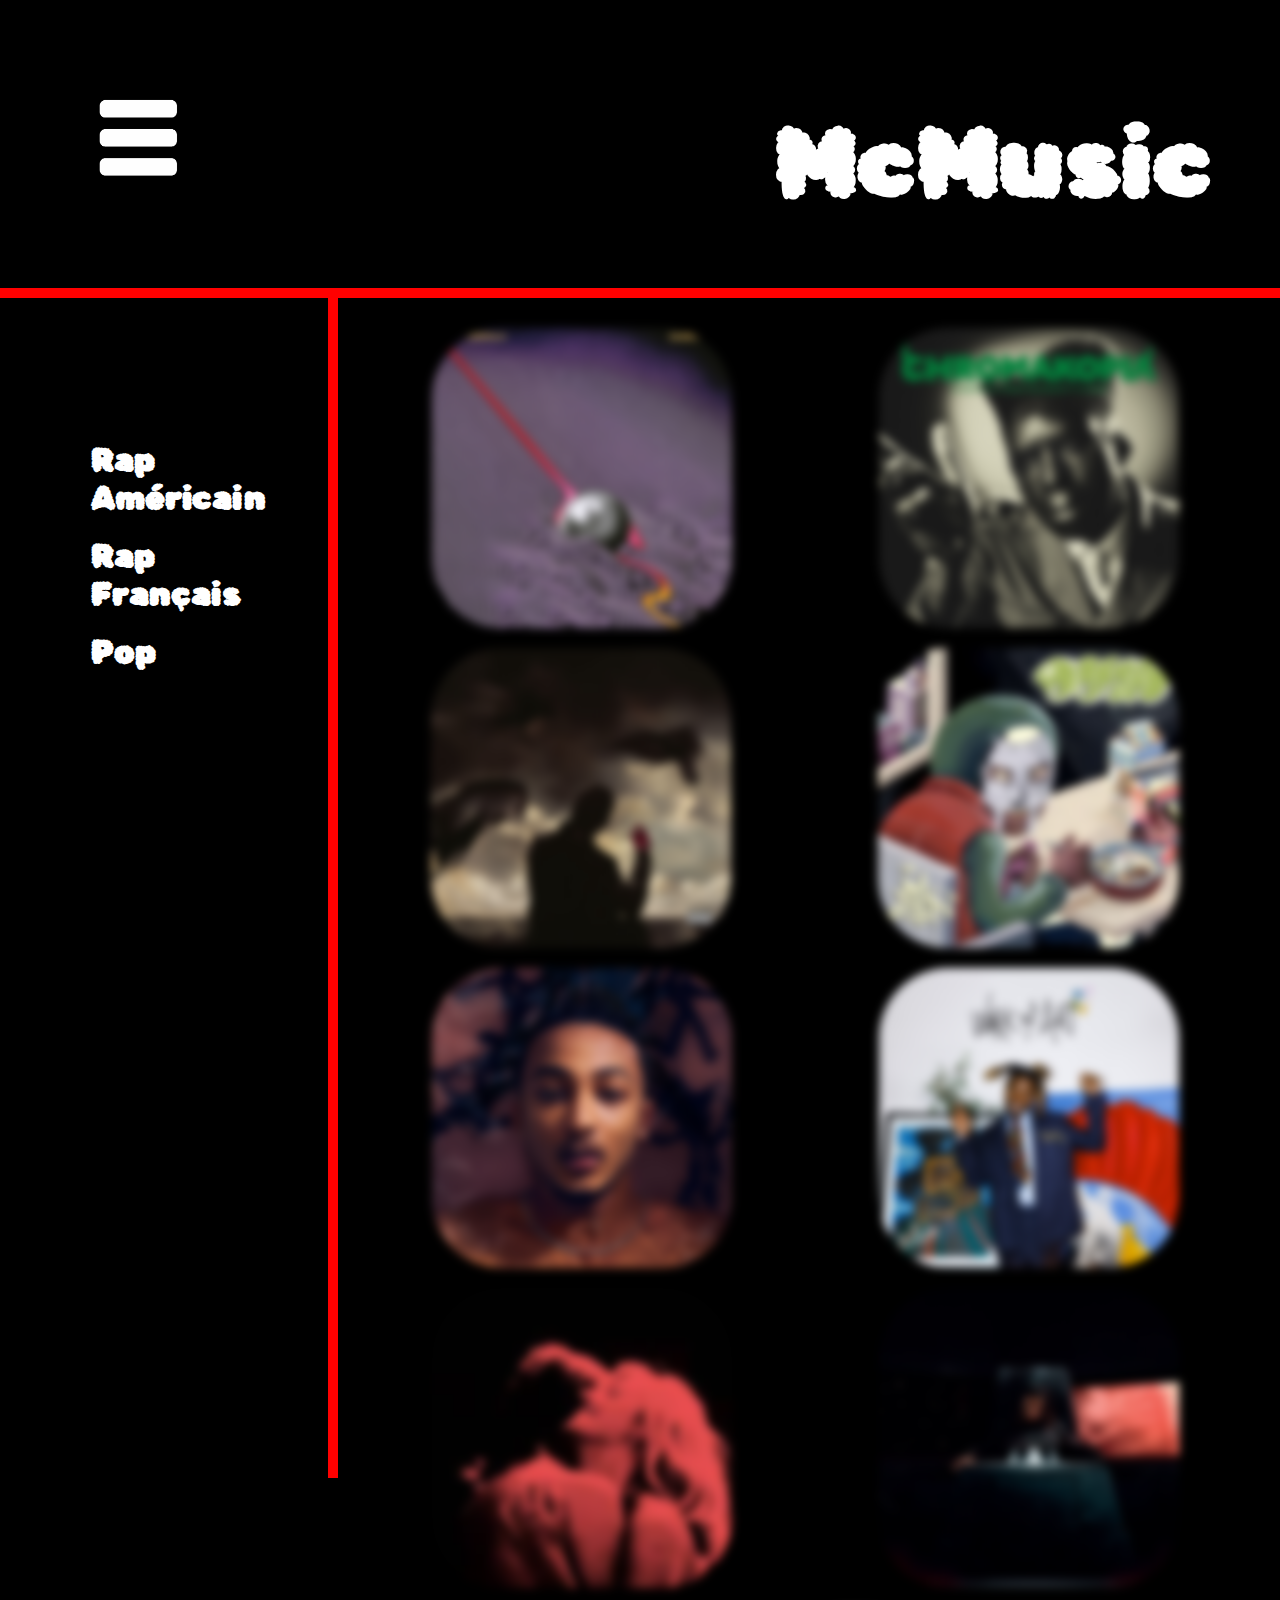
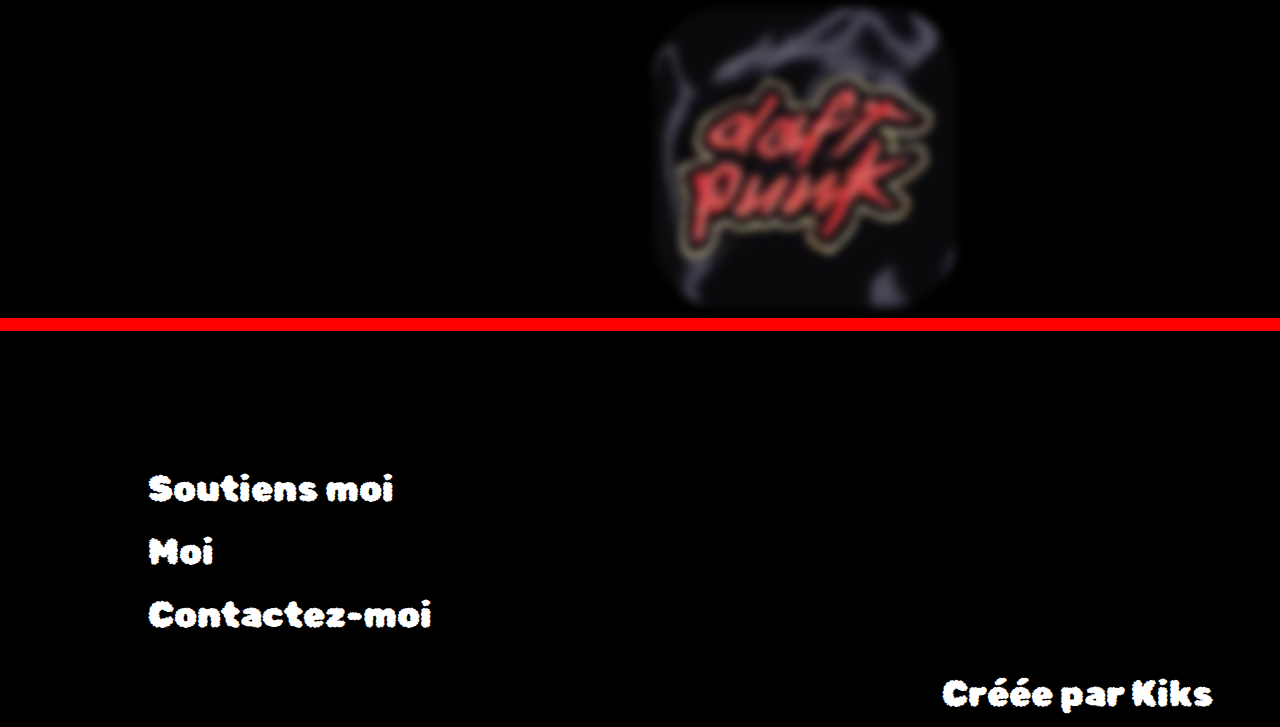
==== index.html @ dd0d84f9 "initial commit" ====
<!DOCTYPE html>
<head>
  <link rel="stylesheet" href="pages/style.css" />
  <link rel="preconnect" href="https://fonts.googleapis.com" />
  <link rel="preconnect" href="https://fonts.gstatic.com" crossorigin />
  <link
    href="https://fonts.googleapis.com/css2?family=Danfo&family=Rubik+Bubbles&display=swap"
    rel="stylesheet"
  />
  <title>McMusic</title>
  <link rel="icon"  href="images/favicon.ico" type="image/x-icon">
</head>
<body>
  <header>
  
    <div class="navbar2">
      <a
        href="https://youtube.com/shorts/0w1eVJsKOZc?si=mjb_yM-nrrm7WOG3"
        target="_blank"
      >
        <img src="images/home.png" width="100" height="100" alt="home" />
      </a>

      <div class="titre">
        <h1>McMusic</h1>
        
      </div>
    </div>
  
  </header>
  <main>
    <nav>
      <div class="barre2">
        <h1>
          <ul>
            <li><a href="pages/RapAmericain.html"> Rap Américain</a></li>
            <li><a href="pages/RapFrançais.html">Rap Français</a></li>
            <li><a href="pages/pop.html">Pop</a></li>
          </ul>
        </h1>
      </div>
    </nav>
    <div class="box">
      <a
        href="https://open.spotify.com/intl-fr/album/79dL7FLiJFOO0EoehUHQBv?si=cb1c4de68fec49e8"
        target="_blank"
        ><img class="contenu" src="images/currents.jpg" height="100%" alt="Currents"
      /></a>

      <a
        href="https://open.spotify.com/intl-fr/album/0U28P0QVB1QRxpqp5IHOlH?si=6iTqf8IkRnmlhOjdAqL4yQ"
        target="_blank"
      >
        <img class="contenu" src="images/chromakopia.jpg" height="100%" alt="Chromakopia"
      /></a>
      <a
        href="https://open.spotify.com/intl-fr/album/1LtG5P8cNErCsn1DZMVbrz?si=KaTmlNV5TAu-QyefADEnnQ"
        target="_blank"
      >
        <img class="contenu" src="images/histoire.jpg" height="100%" alt="L'Etrange Histoire De Mr.Anderson "
      /></a>
      <a
        href="https://open.spotify.com/intl-fr/album/1UcS2nqUhxrZjrBZ3tHk2N?si=KgOEfLtlSMKNkhXCoItyvg"
        target="_blank"
      >
        <img class="contenu" src="images/mmfood.jpg" height="100%" alt="MM... Food"
      /></a>
      <a
        href="https://open.spotify.com/intl-fr/album/2JQGzY8aNTwefM5JBoL5M7?si=rCSeg8nCRJu37VVrQwpFBA"
        target="_blank"
      >
        <img class="contenu" src="images/imad.jpg" height="100%" alt="Imad"
      /></a>
      <a
        href="https://open.spotify.com/intl-fr/album/2O9VJaLSnwjZ2HPpMaVoPU?si=U-B9YjwORVOWQMkELwdv3A"
        target="_blank"
      >
        <img class="contenu" src="images/Asake-Work-of-Art.jpg" height="100%" alt="Work Of Art"
      /></a>
      <a
        href="https://open.spotify.com/intl-fr/album/4Hai0uVzRbyTSaTPzxTY4e?si=VdohkDpPRZ2p3CzgEGvQHg"
        target="_blank"
      >
        <img class="contenu" src="images/tvgirl.jpg" height="100%" alt="French Exit"
      /></a>
      <a
        href="https://open.spotify.com/intl-fr/album/7HaPwKhzyLkPAJYi8BfugU?si=ec30b7665d1f404e"
        target="_blank"
      >
        <img class="contenu" src="images/luv2.jpg" height="100%" alt="Mustafar"
      /></a>
      <a
        href="https://open.spotify.com/intl-fr/album/5uRdvUR7xCnHmUW8n64n9y?si=60417b015455453f"
        target="_blank"
      >
        <img class="contenu" src="images/homework.jpg" height="100%" alt="Homework"
      /></a>
    </div>
  </main>
  <footer>
    <div class="footer2">
      <ul>
        <li ><a href="https://www.fnac.com/a18555796/Asake-Work-Of-Art-Vinyle-Tricolore-Vinyle-album" target="_blank">Soutiens moi </a></li>
        <li><a href="pages/moi.html">Moi</a> </li>
        <li ><a href="https://www.instagram.com/kili_db/?hl=fr" target="_blank"> Contactez-moi </a></li>
      </ul>
      <div class="texte">
        <a href="https://open.spotify.com/user/skyloz78?si=ed8890b3d9a9453b" target="_blank">
          Créée par Kiks</a
        ></a>
      </div>
    </div>
  </footer>
</body>
---- pages/style.css ----
body {
  background-color: black;
  color: white;
  font-family: "Rubik Bubbles", system-ui;
}

main {
  display: flex;
  width: 100%;
  margin: 0;
}
header {
  background-color: red;
  padding: 100px;
  width: 89%;
  position: relative;
  height: 110px;
  margin-left: -20px;
  margin-top: -20px;
}

.navbar2 {
  background-color: black;
  padding: 100px;
  width: 100%;
  margin-left: -100px;
  margin-top: -100px;
  height: 100px;
  position: relative;
}
footer {
  background-color: red;
  padding: 100px;
  width: 89%;
  position: relative;
  height: 110px;
  margin-left: -20px;
  margin-top: -20px;
  font-size: 4vh;
}

.footer2 {
  background-color: black;
  padding: 100px;
  width: 100%;
  margin-left: -100px;
  margin-top: -87px;
  height: 100px;
  position: relative;
}
.footer .texte {
  display: flex;
  position: relative;
  justify-content: end;
  height: 200px;
}
nav {
  background-color: red;
  padding: 50px;
  height: 120vh;
  width: 250px;
  position: relative;
  margin-left: -20px;
}
.barre2 {
  background-color: black;
  padding: 70px;
  height: 130vh;
  width: 200px;
  margin-left: -50px;
  margin-top: -50px;
  position: relative;
}

.box {
  display: flex;
  flex: 1;
  justify-content: space-around;
  flex-wrap: wrap;
  flex-direction: row;
  margin-top: 50px;
  margin-left: 70px;
  margin: 20px;
}
.box img {
  filter: blur(5px);
  transition: 0.5s;
}
.box :hover img {
  filter: blur(0px);
  height: 350px;
  transition: 0.5s;
}
.contenu {
  display: flex;
  align-items: center;
  justify-content: center;
  height: 300px;
  flex-basis: calc(30% - 20px);
  margin: 10px;
  border-radius: 70px;
}
.contenu2 {
  display: flex;
  align-items: center;
  justify-content: start;
  height: 300px;
  flex-basis: calc(100% - 20px);
  margin: 10px;
  flex-direction: column;
  font-size: 3vh;
}
.contenu2 h2 {
  font-size: 4vh;
}

.titre {
  display: flex;
  justify-content: end;
  margin-top: -150px;
  font-size: 300%;
  cursor: default;

  font-weight: 200;
}
.titre :hover {
  transition: 10s;
  background-image: url(https://www.icegif.com/wp-content/uploads/2022/09/icegif-1624.gif);
  background-size: cover;
  background-position: center;
  color: red;
}

.titre img {
  display: none;
}
.titre :hover img {
  display: block;
}
ul {
  list-style-type: none;
  cursor: default;
}
li {
  margin: 20px;
}
a {
  text-decoration: none;
  color: inherit;
}
.texte {
  display: flex;
  justify-content: end;
}
h1 {
  display: flex;
  justify-content: center;
}
.moi {
  display: flex;
  align-items: center;
  margin-top: 10vh;
  flex-direction: column;
}

.imgmoi {
  position: relative;
  width: 50vh;
  height: 50vh;
}

.imgmoi img {
  width: 100%;
  height: 100%;
  transition: 0.5s;
}

.imgmoi:hover img {
  opacity: 0;
}

.imgmoi:hover::before {
  content: "";
  position: absolute;
  top: 0;
  left: 0;
  width: 100%;
  height: 100%;
  background-image: url("../images/hasbulla1.png");
  background-size: cover;
  background-position: center;
  opacity: 1;
}
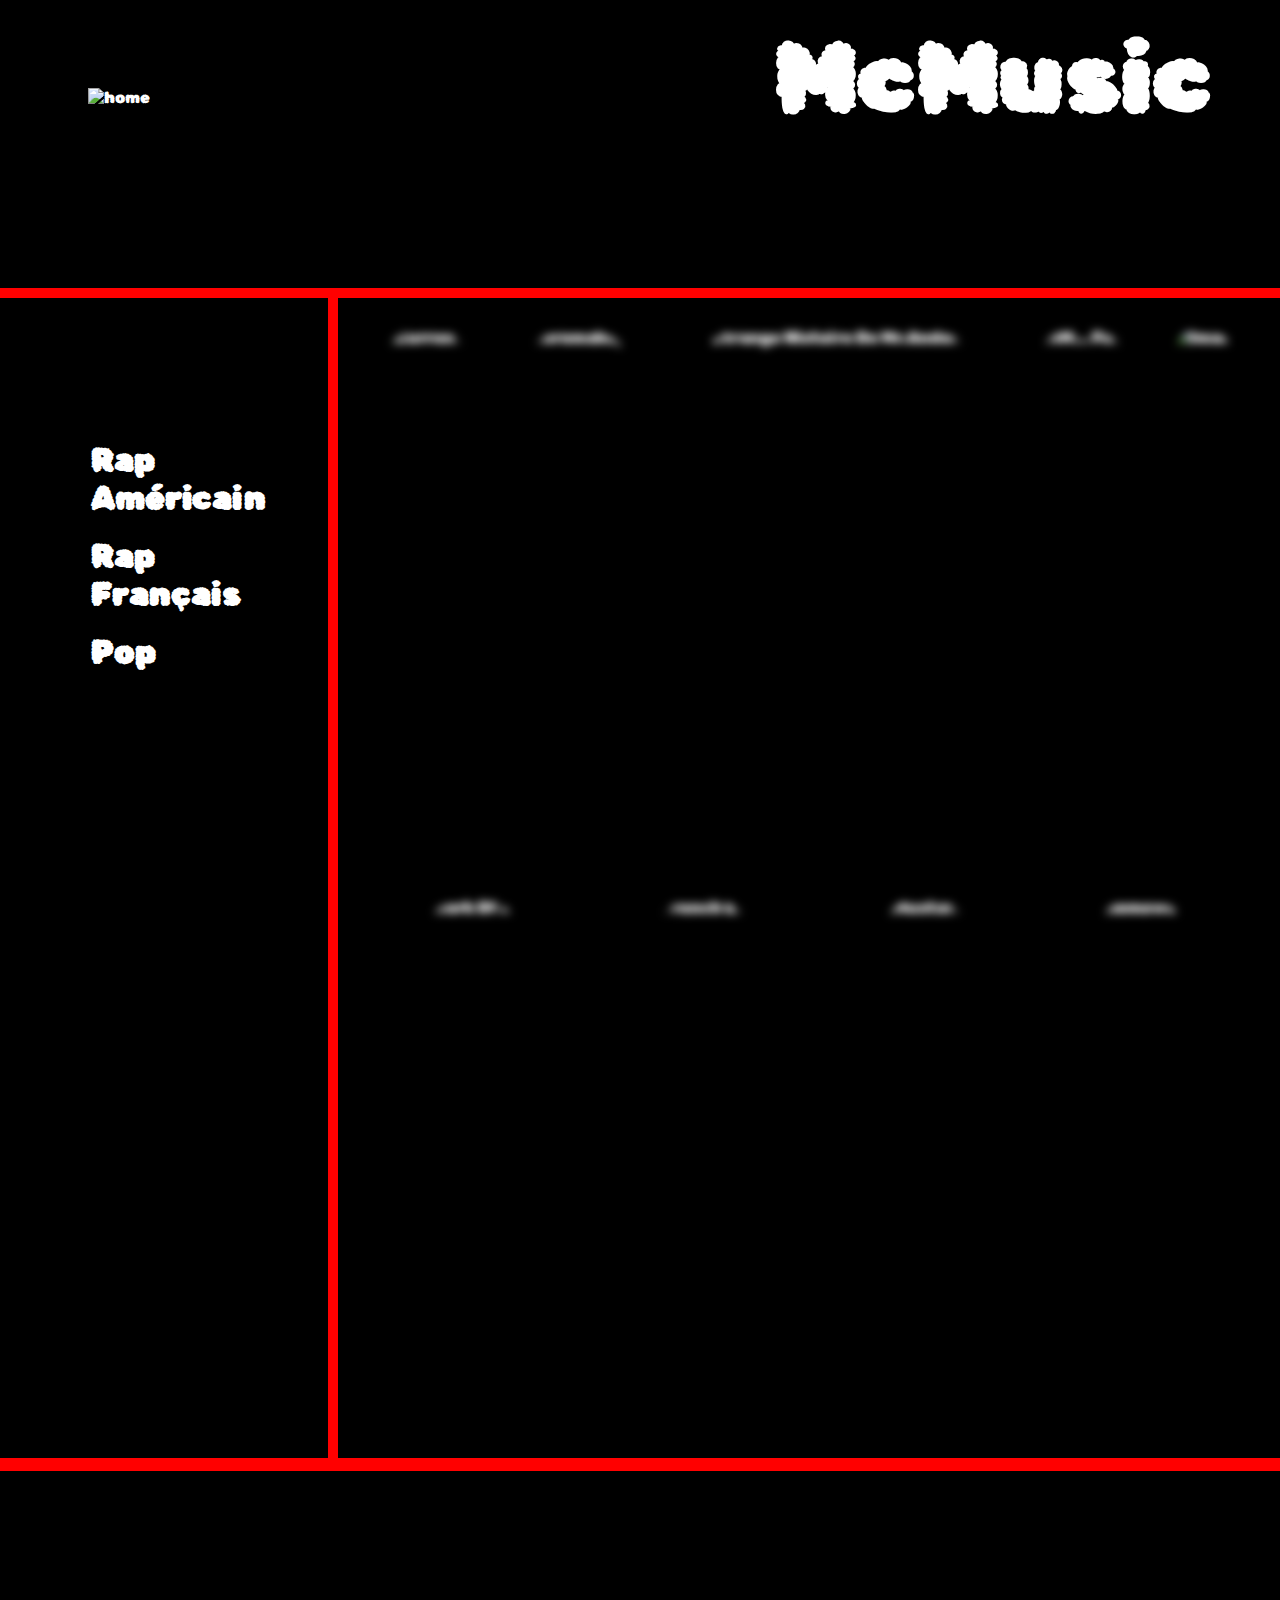
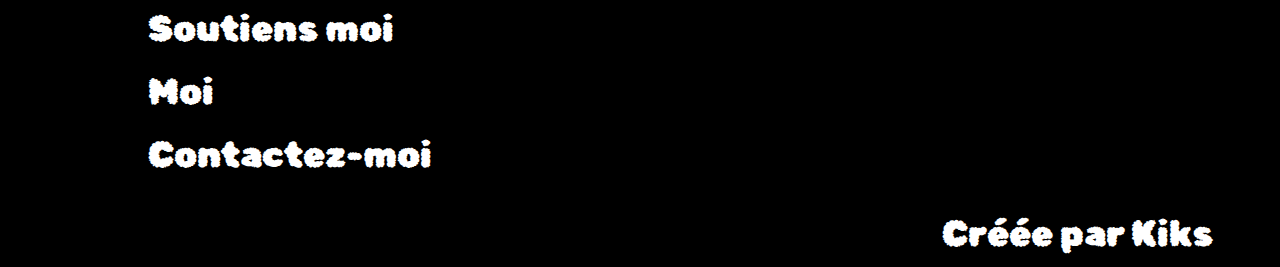
==== commit c47006b2: "Update index.html" ====
--- a/index.html
+++ b/index.html
@@ -1,5 +1,6 @@
 <!DOCTYPE html>
 <head>
+  <meta charset="UTF-8">
   <link rel="stylesheet" href="pages/style.css" />
   <link rel="preconnect" href="https://fonts.googleapis.com" />
   <link rel="preconnect" href="https://fonts.gstatic.com" crossorigin />
@@ -18,7 +19,7 @@
         href="https://youtube.com/shorts/0w1eVJsKOZc?si=mjb_yM-nrrm7WOG3"
         target="_blank"
       >
-        <img src="images/home.png" width="100" height="100" alt="home" />
+        <img src="images/home.webp" width="100" height="100" alt="home" />
       </a>
 
       <div class="titre">
@@ -44,56 +45,56 @@
       <a
         href="https://open.spotify.com/intl-fr/album/79dL7FLiJFOO0EoehUHQBv?si=cb1c4de68fec49e8"
         target="_blank"
-        ><img class="contenu" src="images/currents.jpg" height="100%" alt="Currents"
+        ><img class="contenu" src="images/currents.webp" height="100%" alt="Currents"
       /></a>
 
       <a
         href="https://open.spotify.com/intl-fr/album/0U28P0QVB1QRxpqp5IHOlH?si=6iTqf8IkRnmlhOjdAqL4yQ"
         target="_blank"
       >
-        <img class="contenu" src="images/chromakopia.jpg" height="100%" alt="Chromakopia"
+        <img class="contenu" src="images/chromakopia.webp" height="100%" alt="Chromakopia"
       /></a>
       <a
         href="https://open.spotify.com/intl-fr/album/1LtG5P8cNErCsn1DZMVbrz?si=KaTmlNV5TAu-QyefADEnnQ"
         target="_blank"
       >
-        <img class="contenu" src="images/histoire.jpg" height="100%" alt="L'Etrange Histoire De Mr.Anderson "
+        <img class="contenu" src="images/histoire.webp" height="100%" alt="L'Etrange Histoire De Mr.Anderson "
       /></a>
       <a
         href="https://open.spotify.com/intl-fr/album/1UcS2nqUhxrZjrBZ3tHk2N?si=KgOEfLtlSMKNkhXCoItyvg"
         target="_blank"
       >
-        <img class="contenu" src="images/mmfood.jpg" height="100%" alt="MM... Food"
+        <img class="contenu" src="images/mmfood.webp" height="100%" alt="MM... Food"
       /></a>
       <a
         href="https://open.spotify.com/intl-fr/album/2JQGzY8aNTwefM5JBoL5M7?si=rCSeg8nCRJu37VVrQwpFBA"
         target="_blank"
       >
-        <img class="contenu" src="images/imad.jpg" height="100%" alt="Imad"
+        <img class="contenu" src="images/imad.webp" height="100%" alt="Imad"
       /></a>
       <a
         href="https://open.spotify.com/intl-fr/album/2O9VJaLSnwjZ2HPpMaVoPU?si=U-B9YjwORVOWQMkELwdv3A"
         target="_blank"
       >
-        <img class="contenu" src="images/Asake-Work-of-Art.jpg" height="100%" alt="Work Of Art"
+        <img class="contenu" src="images/Asake-Work-of-Art.webp" height="100%" alt="Work Of Art"
       /></a>
       <a
         href="https://open.spotify.com/intl-fr/album/4Hai0uVzRbyTSaTPzxTY4e?si=VdohkDpPRZ2p3CzgEGvQHg"
         target="_blank"
       >
-        <img class="contenu" src="images/tvgirl.jpg" height="100%" alt="French Exit"
+        <img class="contenu" src="images/tvgirl.webp" height="100%" alt="French Exit"
       /></a>
       <a
         href="https://open.spotify.com/intl-fr/album/7HaPwKhzyLkPAJYi8BfugU?si=ec30b7665d1f404e"
         target="_blank"
       >
-        <img class="contenu" src="images/luv2.jpg" height="100%" alt="Mustafar"
+        <img class="contenu" src="images/luv2.webp" height="100%" alt="Mustafar"
       /></a>
       <a
         href="https://open.spotify.com/intl-fr/album/5uRdvUR7xCnHmUW8n64n9y?si=60417b015455453f"
         target="_blank"
       >
-        <img class="contenu" src="images/homework.jpg" height="100%" alt="Homework"
+        <img class="contenu" src="images/homework.webp" height="100%" alt="Homework"
       /></a>
     </div>
   </main>
